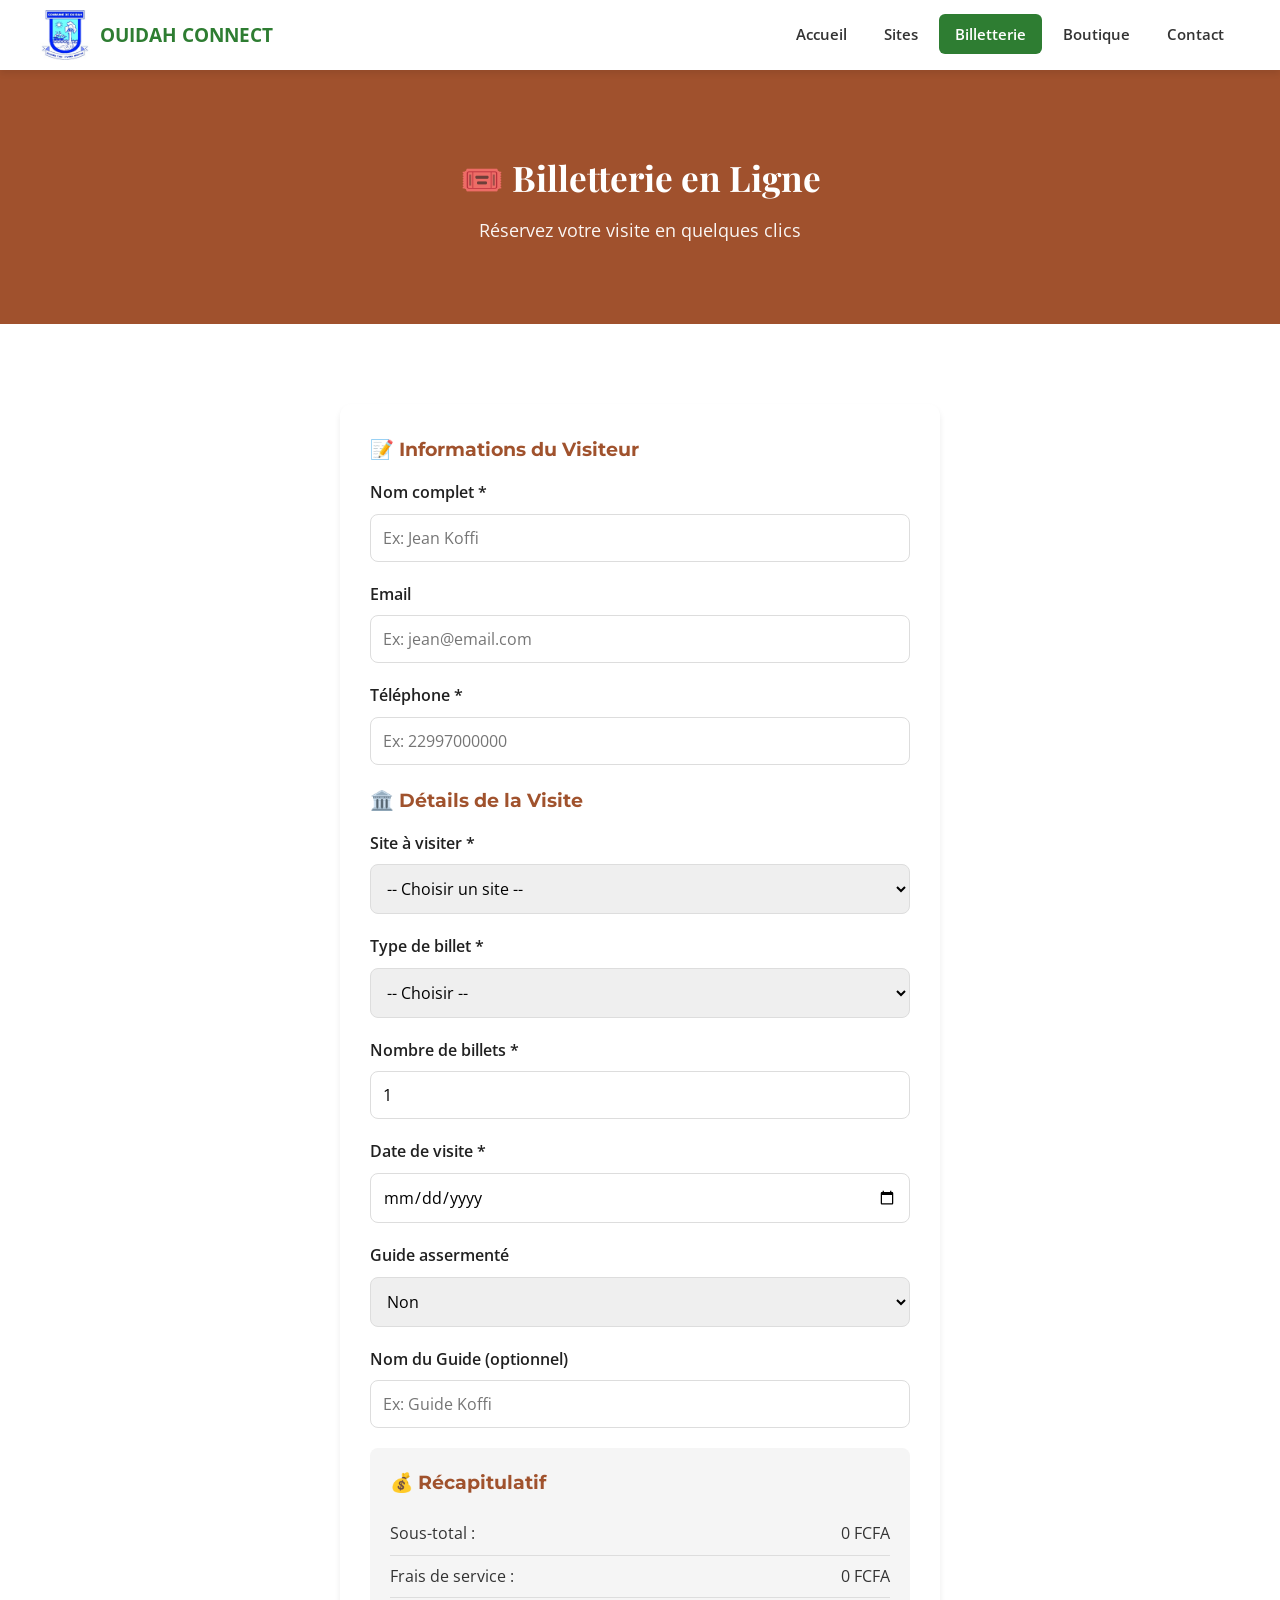
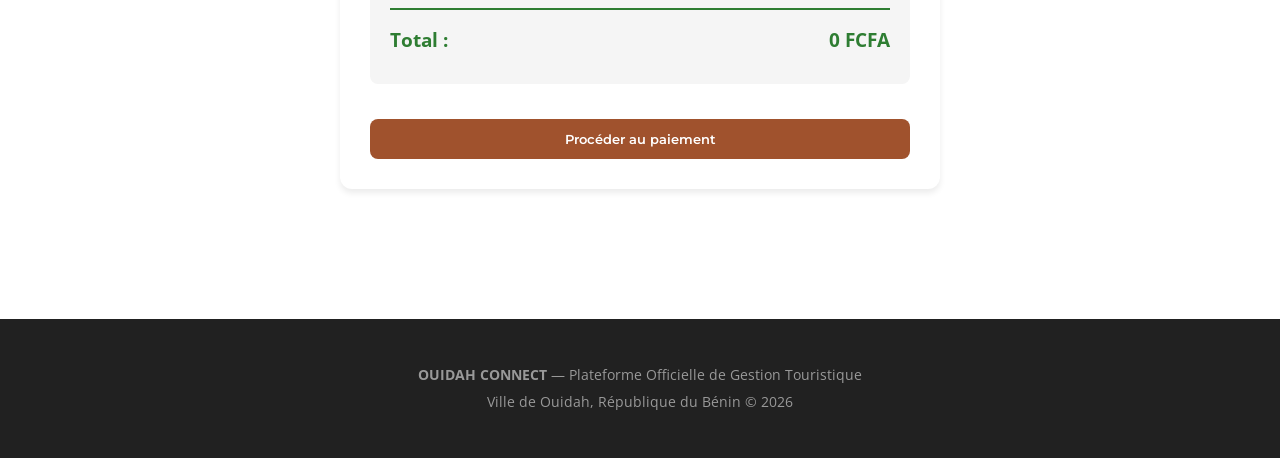
==== billetterie.html @ 8c0fed90 "Mise à jour complète : 5 pages HTML avec vidéos intégrées et design unifié" ====
<!DOCTYPE html>
<html lang="fr">
<head>
    <meta charset="UTF-8">
    <meta name="viewport" content="width=device-width, initial-scale=1.0">
    <title>Billetterie - OUIDAH CONNECT</title>
    <link rel="stylesheet" href="css/styles.css">
    <link href="https://fonts.googleapis.com/css2?family=Montserrat:wght@400;600;700&family=Open+Sans:wght@400;600&family=Playfair+Display:wght@700&display=swap" rel="stylesheet">
</head>
<body>

    <nav class="navbar">
        <div class="nav-container">
            <a href="index.html" class="nav-logo">
                <img src="images/logo-ouidah.png" alt="Logo" class="nav-logo-img">
                <span>OUIDAH CONNECT</span>
            </a>
            <button class="nav-toggle" id="navToggle">☰</button>
            <ul class="nav-menu" id="navMenu">
                <li><a href="index.html" class="nav-link">Accueil</a></li>
                <li><a href="sites.html" class="nav-link">Sites</a></li>
                <li><a href="billetterie.html" class="nav-link active">Billetterie</a></li>
                <li><a href="boutique.html" class="nav-link">Boutique</a></li>
                <li><a href="contact.html" class="nav-link">Contact</a></li>
            </ul>
        </div>
    </nav>

    <section class="page-header">
        <video class="page-header-video" autoplay muted loop playsinline>
            <source src="videos/hero-billetterie.mp4" type="video/mp4">
        </video>
        <div class="page-header-overlay"></div>
        <h1>🎟️ Billetterie en Ligne</h1>
        <p>Réservez votre visite en quelques clics</p>
    </section>

    <section class="section">
        <div class="container">
            <div class="booking-container">
                <form id="formBillet" class="booking-form">
                    <h2>📝 Informations du Visiteur</h2>
                    <div class="form-group">
                        <label for="nomVisiteur">Nom complet *</label>
                        <input type="text" id="nomVisiteur" required placeholder="Ex: Jean Koffi">
                    </div>
                    <div class="form-group">
                        <label for="emailVisiteur">Email</label>
                        <input type="email" id="emailVisiteur" placeholder="Ex: jean@email.com">
                    </div>
                    <div class="form-group">
                        <label for="telVisiteur">Téléphone *</label>
                        <input type="tel" id="telVisiteur" required placeholder="Ex: 22997000000">
                    </div>

                    <h2>🏛️ Détails de la Visite</h2>
                    <div class="form-group">
                        <label for="siteChoisi">Site à visiter *</label>
                        <select id="siteChoisi" required>
                            <option value="">-- Choisir un site --</option>
                            <option value="temple_pythons">Temple des Pythons</option>
                            <option value="musee_histoire">Musée d'Histoire</option>
                            <option value="route_esclaves">Route des Esclaves</option>
                            <option value="foret_sacree">Forêt Sacrée de Kpasse</option>
                        </select>
                    </div>
                    <div class="form-group">
                        <label for="typeBillet">Type de billet *</label>
                        <select id="typeBillet" required>
                            <option value="">-- Choisir --</option>
                            <option value="adulte_national">Adulte National (2 000 FCFA)</option>
                            <option value="adulte_etranger">Adulte Étranger (5 000 FCFA)</option>
                            <option value="enfant">Enfant (1 000 FCFA)</option>
                            <option value="etudiant">Étudiant (1 500 FCFA)</option>
                            <option value="groupe">Groupe par personne (1 500 FCFA)</option>
                            <option value="vip">VIP (15 000 FCFA)</option>
                        </select>
                    </div>
                    <div class="form-group">
                        <label for="nombreBillets">Nombre de billets *</label>
                        <input type="number" id="nombreBillets" min="1" max="50" value="1" required>
                    </div>
                    <div class="form-group">
                        <label for="dateVisite">Date de visite *</label>
                        <input type="date" id="dateVisite" required>
                    </div>
                    <div class="form-group">
                        <label for="guideOption">Guide assermenté</label>
                        <select id="guideOption">
                            <option value="non">Non</option>
                            <option value="oui">Oui (+5 000 FCFA)</option>
                        </select>
                    </div>
                    <div class="form-group">
                        <label for="nomGuide">Nom du Guide (optionnel)</label>
                        <input type="text" id="nomGuide" placeholder="Ex: Guide Koffi">
                    </div>

                    <div class="price-summary">
                        <h3>💰 Récapitulatif</h3>
                        <div class="price-line"><span>Sous-total :</span><span id="sousTotal">0 FCFA</span></div>
                        <div class="price-line"><span>Frais de service :</span><span id="fraisService">0 FCFA</span></div>
                        <div class="price-line total"><span>Total :</span><span id="prixTotal">0 FCFA</span></div>
                    </div>

                    <button type="submit" class="btn btn-primary btn-full">Procéder au paiement</button>
                </form>
            </div>
        </div>
    </section>

    <footer class="footer">
        <div class="container">
            <p><strong>OUIDAH CONNECT</strong> — Plateforme Officielle de Gestion Touristique</p>
            <p>Ville de Ouidah, République du Bénin © 2026</p>
        </div>
    </footer>
    <script src="js/app.js"></script>
</body>
</html>
---- css/styles.css ----
/* ============================================
   OUIDAH CONNECT - Feuille de style principale (VERSION UNIFIÉE & CORRIGÉE)
   Charte graphique : Terre de Sienne, Vert Profond, Or
   ============================================ */

/* --- VARIABLES CSS --- */
:root {
  --couleur-terre: #A0522D;
  --couleur-vert: #2E7D32;
  --couleur-or: #FFB300;
  --couleur-gris-clair: #F5F5F5;
  --couleur-noir: #212121;
  --couleur-blanc: #FFFFFF;
  --couleur-texte: #333333;
  --ombre-legere: 0 4px 6px rgba(0, 0, 0, 0.08);
  --ombre-moyenne: 0 8px 20px rgba(0, 0, 0, 0.12);
  --rayon-bordure: 8px;
  --transition: all 0.3s ease;
}

/* --- RESET & BASE --- */
* {
  margin: 0;
  padding: 0;
  box-sizing: border-box;
}

body {
  font-family: 'Open Sans', sans-serif;
  color: var(--couleur-texte);
  background-color: var(--couleur-blanc);
  line-height: 1.6;
}

h1, h2, h3, h4, h5, h6 {
  font-family: 'Montserrat', sans-serif;
  font-weight: 700;
  color: var(--couleur-noir);
}

a {
  text-decoration: none;
  color: inherit;
  transition: var(--transition);
}

ul {
  list-style: none;
}

img {
  max-width: 100%;
  height: auto;
  display: block;
}

.container {
  max-width: 1200px;
  margin: 0 auto;
  padding: 0 20px;
}

/* --- BOUTONS --- */
.btn {
  display: inline-block;
  padding: 12px 24px;
  border: none;
  border-radius: var(--rayon-bordure);
  font-family: 'Montserrat', sans-serif;
  font-weight: 600;
  cursor: pointer;
  transition: var(--transition);
  text-align: center;
}

.btn-primary {
  background-color: var(--couleur-terre);
  color: var(--couleur-blanc);
}

.btn-primary:hover {
  background-color: #8B4513;
  transform: translateY(-2px);
}

.btn-outline {
  background-color: transparent;
  border: 2px solid var(--couleur-terre); /* Changé pour être visible sur fond blanc */
  color: var(--couleur-terre);
}

.btn-outline:hover {
  background-color: var(--couleur-terre);
  color: var(--couleur-blanc);
}

.btn-sm { padding: 8px 16px; font-size: 0.9rem; }
.btn-lg { padding: 16px 32px; font-size: 1.1rem; }
.btn-full { width: 100%; margin-top: 15px; }

/* ========================================== */
/* NAVIGATION - FOND BLANC (CORRIGÉ & UNIQUE) */
/* ========================================== */
.navbar {
  background: var(--couleur-blanc);
  padding: 0 20px;
  position: sticky;
  top: 0;
  z-index: 1000;
  box-shadow: var(--ombre-legere);
}

.nav-container {
  max-width: 1200px;
  margin: 0 auto;
  display: flex;
  justify-content: space-between;
  align-items: center;
  height: 70px;
}

.nav-logo {
  display: flex;
  align-items: center;
  gap: 10px;
  color: var(--couleur-vert); /* Texte vert pour bien contraster avec le logo bleu */
  text-decoration: none;
  font-weight: 700;
  font-size: 1.2rem;
}

.nav-logo-img {
  height: 50px;
  width: auto;
}

.nav-menu {
  display: flex;
  gap: 5px;
}

.nav-link {
  color: var(--couleur-texte);
  text-decoration: none;
  padding: 10px 16px;
  border-radius: 6px;
  font-weight: 600;
  font-size: 0.95rem;
  transition: var(--transition);
}

.nav-link:hover, .nav-link.active {
  background: var(--couleur-vert);
  color: var(--couleur-blanc);
}

.nav-toggle {
  display: none;
  background: none;
  border: none;
  color: var(--couleur-texte);
  font-size: 1.5rem;
  cursor: pointer;
}

/* ========================================== */
/* HERO SECTION AVEC VIDÉO & OVERLAY BLANC    */
/* ========================================== */
.hero {
  position: relative;
  background: var(--couleur-blanc);
  overflow: hidden;
  min-height: 80vh;
  display: flex;
  align-items: center;
  justify-content: center;
  padding: 60px 20px;
}

.hero-video {
  position: absolute;
  top: 50%;
  left: 50%;
  min-width: 100%;
  min-height: 100%;
  width: auto;
  height: auto;
  transform: translate(-50%, -50%);
  z-index: 0;
  object-fit: cover;
}

.hero-overlay {
  position: absolute;
  top: 0;
  left: 0;
  right: 0;
  bottom: 0;
  background: rgba(255, 255, 255, 0.75); /* 75% blanc pour lisibilité maximale du logo/texte */
  z-index: 1;
}

.hero-content {
  position: relative;
  z-index: 2;
  max-width: 800px;
  text-align: center;
  color: var(--couleur-noir);
}

.hero-title {
  font-family: 'Playfair Display', serif;
  font-size: 3rem;
  margin-bottom: 15px;
  color: var(--couleur-terre);
}

.hero-subtitle {
  font-size: 1.2rem;
  margin-bottom: 30px;
  color: var(--couleur-texte);
}

.hero-buttons {
  display: flex;
  gap: 15px;
  justify-content: center;
  flex-wrap: wrap;
}

/* ========================================== */
/* PAGE HEADER (Pour les pages internes)      */
/* ========================================== */
.page-header {
  position: relative;
  background: var(--couleur-terre);
  color: var(--couleur-blanc);
  text-align: center;
  padding: 80px 20px;
  overflow: hidden;
}

.page-header-video {
  position: absolute;
  top: 50%;
  left: 50%;
  min-width: 100%;
  min-height: 100%;
  width: auto;
  height: auto;
  transform: translate(-50%, -50%);
  z-index: 0;
  object-fit: cover;
}

.page-header-overlay {
  position: absolute;
  top: 0;
  left: 0;
  right: 0;
  bottom: 0;
  background: rgba(160, 82, 45, 0.8); /* Overlay marron pour les pages internes */
  z-index: 1;
}

.page-header h1, .page-header p {
  position: relative;
  z-index: 2;
}

.page-header h1 {
  font-family: 'Playfair Display', serif;
  font-size: 2.2rem;
  margin-bottom: 10px;
  color: var(--couleur-blanc);
}

.page-header p {
  opacity: 0.95;
  font-size: 1.1rem;
}

/* ========================================== */
/* SECTIONS GÉNÉRALES                         */
/* ========================================== */
.section {
  padding: 80px 0;
}

.section:nth-child(even) {
  background-color: var(--couleur-gris-clair);
}

.section-header {
  text-align: center;
  margin-bottom: 50px;
}

.section-title {
  font-size: 2.2rem;
  color: var(--couleur-terre);
  margin-bottom: 10px;
}

.section-subtitle {
  font-size: 1.1rem;
  color: #666;
}

/* ========================================== */
/* HOME GRID (Cartes avec images)             */
/* ========================================== */
.home-grid {
  display: grid;
  grid-template-columns: repeat(auto-fit, minmax(280px, 1fr));
  gap: 25px;
  margin-top: 30px;
}

.home-card {
  background: var(--couleur-blanc);
  border-radius: 12px;
  overflow: hidden;
  text-decoration: none;
  color: inherit;
  box-shadow: var(--ombre-legere);
  transition: var(--transition);
  border-top: 4px solid var(--couleur-vert);
  display: flex;
  flex-direction: column;
}

.home-card:hover {
  transform: translateY(-8px);
  box-shadow: var(--ombre-moyenne);
}

.home-card-image {
  width: 100%;
  height: 180px;
  overflow: hidden;
}

.home-card-image img {
  width: 100%;
  height: 100%;
  object-fit: cover;
  transition: transform 0.3s;
}

.home-card:hover .home-card-image img {
  transform: scale(1.1);
}

.home-card-content {
  padding: 20px;
  flex: 1;
  display: flex;
  flex-direction: column;
  justify-content: center;
}

.home-card h3 {
  color: var(--couleur-vert);
  margin-bottom: 10px;
  font-size: 1.1rem;
}

.home-card p {
  color: #666;
  font-size: 0.9rem;
  line-height: 1.5;
  margin: 0;
}

/* ========================================== */
/* GRILLE DES SITES                           */
/* ========================================== */
.sites-grid {
  display: grid;
  gap: 25px;
}

.site-card {
  background: var(--couleur-blanc);
  border-radius: 12px;
  overflow: hidden;
  box-shadow: var(--ombre-legere);
  display: grid;
  grid-template-columns: 300px 1fr;
}

.site-image {
  position: relative;
  height: 100%;
  min-height: 200px;
}

.site-image img {
  width: 100%;
  height: 100%;
  object-fit: cover;
}

.site-badge {
  position: absolute;
  top: 15px;
  right: 15px;
  background-color: var(--couleur-or);
  color: var(--couleur-noir);
  padding: 5px 12px;
  border-radius: 20px;
  font-size: 0.8rem;
  font-weight: 700;
}

.site-info {
  padding: 25px;
  display: flex;
  flex-direction: column;
  justify-content: center;
}

.site-info h3 {
  color: var(--couleur-terre);
  font-size: 1.3rem;
  margin-bottom: 10px;
}

.site-meta {
  display: flex;
  gap: 20px;
  margin: 15px 0;
  color: #666;
  font-size: 0.9rem;
}

/* ========================================== */
/* BOUTIQUE                                   */
/* ========================================== */
.boutique-grid {
  display: grid;
  grid-template-columns: repeat(auto-fit, minmax(250px, 1fr));
  gap: 25px;
}

.product-card {
  background: var(--couleur-blanc);
  border-radius: 12px;
  overflow: hidden;
  box-shadow: var(--ombre-legere);
  text-align: center;
  transition: var(--transition);
}

.product-card:hover {
  transform: translateY(-5px);
  box-shadow: var(--ombre-moyenne);
}

.product-image {
  width: 100%;
  height: 220px;
  object-fit: cover;
}

.product-name {
  padding: 15px 15px 5px;
  color: var(--couleur-noir);
}

.product-price {
  color: var(--couleur-vert);
  font-weight: 700;
  font-size: 1.2rem;
  margin-bottom: 15px;
}

/* ========================================== */
/* FORMULAIRES (Billetterie & Contact)        */
/* ========================================== */
.booking-container, .contact-form-wrapper {
  max-width: 600px;
  margin: 0 auto;
}

.booking-form, .contact-form {
  background: var(--couleur-blanc);
  padding: 30px;
  border-radius: 12px;
  box-shadow: var(--ombre-legere);
}

.booking-form h2, .contact-form-wrapper h2 {
  color: var(--couleur-terre);
  margin: 20px 0 15px;
  font-size: 1.2rem;
}

.booking-form h2:first-child, .contact-form-wrapper h2:first-child { 
  margin-top: 0; 
}

.form-group {
  margin-bottom: 20px;
}

.form-group label {
  display: block;
  margin-bottom: 8px;
  font-weight: 600;
  color: var(--couleur-noir);
}

.form-group input,
.form-group select,
.form-group textarea {
  width: 100%;
  padding: 12px;
  border: 1px solid #ddd;
  border-radius: var(--rayon-bordure);
  font-family: inherit;
  font-size: 1rem;
  transition: var(--transition);
}

.form-group input:focus,
.form-group select:focus,
.form-group textarea:focus {
  outline: none;
  border-color: var(--couleur-terre);
  box-shadow: 0 0 0 3px rgba(160, 82, 45, 0.1);
}

.price-summary {
  background: var(--couleur-gris-clair);
  padding: 20px;
  border-radius: 8px;
  margin: 20px 0;
}

.price-summary h3 {
  color: var(--couleur-terre);
  margin-bottom: 15px;
}

.price-line {
  display: flex;
  justify-content: space-between;
  padding: 8px 0;
  border-bottom: 1px solid #ddd;
}

.price-line.total {
  border-bottom: none;
  font-weight: 700;
  font-size: 1.2rem;
  color: var(--couleur-vert);
  margin-top: 10px;
  padding-top: 15px;
  border-top: 2px solid var(--couleur-vert);
}

/* ========================================== */
/* CONTACT                                    */
/* ========================================== */
.contact-grid {
  display: grid;
  grid-template-columns: 1fr 1fr;
  gap: 30px;
}

.info-card {
  background: var(--couleur-blanc);
  padding: 20px;
  border-radius: 10px;
  margin-bottom: 15px;
  box-shadow: var(--ombre-legere);
}

.info-card h3 {
  color: var(--couleur-terre);
  margin-bottom: 10px;
  font-size: 1rem;
}

/* ========================================== */
/* FOOTER                                     */
/* ========================================== */
.footer {
  background: var(--couleur-noir);
  color: #999;
  padding: 40px 20px;
  text-align: center;
  margin-top: 50px;
}

.footer p {
  margin: 5px 0;
  font-size: 0.85rem;
}

/* ========================================== */
/* RESPONSIVE MOBILE                          */
/* ========================================== */
@media (max-width: 768px) {
  .nav-toggle { display: block; }
  
  .nav-menu {
    display: none;
    position: absolute;
    top: 70px;
    left: 0;
    right: 0;
    background: var(--couleur-blanc);
    flex-direction: column;
    padding: 20px;
    box-shadow: var(--ombre-moyenne);
  }
  
  .nav-menu.active { display: flex; }
  
  .nav-link {
    display: block;
    padding: 12px;
    border-bottom: 1px solid #eee;
  }
  
  .hero { min-height: 60vh; padding: 40px 15px; }
  .hero-title { font-size: 2rem; }
  .hero-subtitle { font-size: 1rem; }
  
  .site-card { grid-template-columns: 1fr; }
  .site-image { height: 200px; }
  
  .contact-grid { grid-template-columns: 1fr; }
  .home-grid { grid-template-columns: 1fr; }
  .home-card-image { height: 150px; }
}
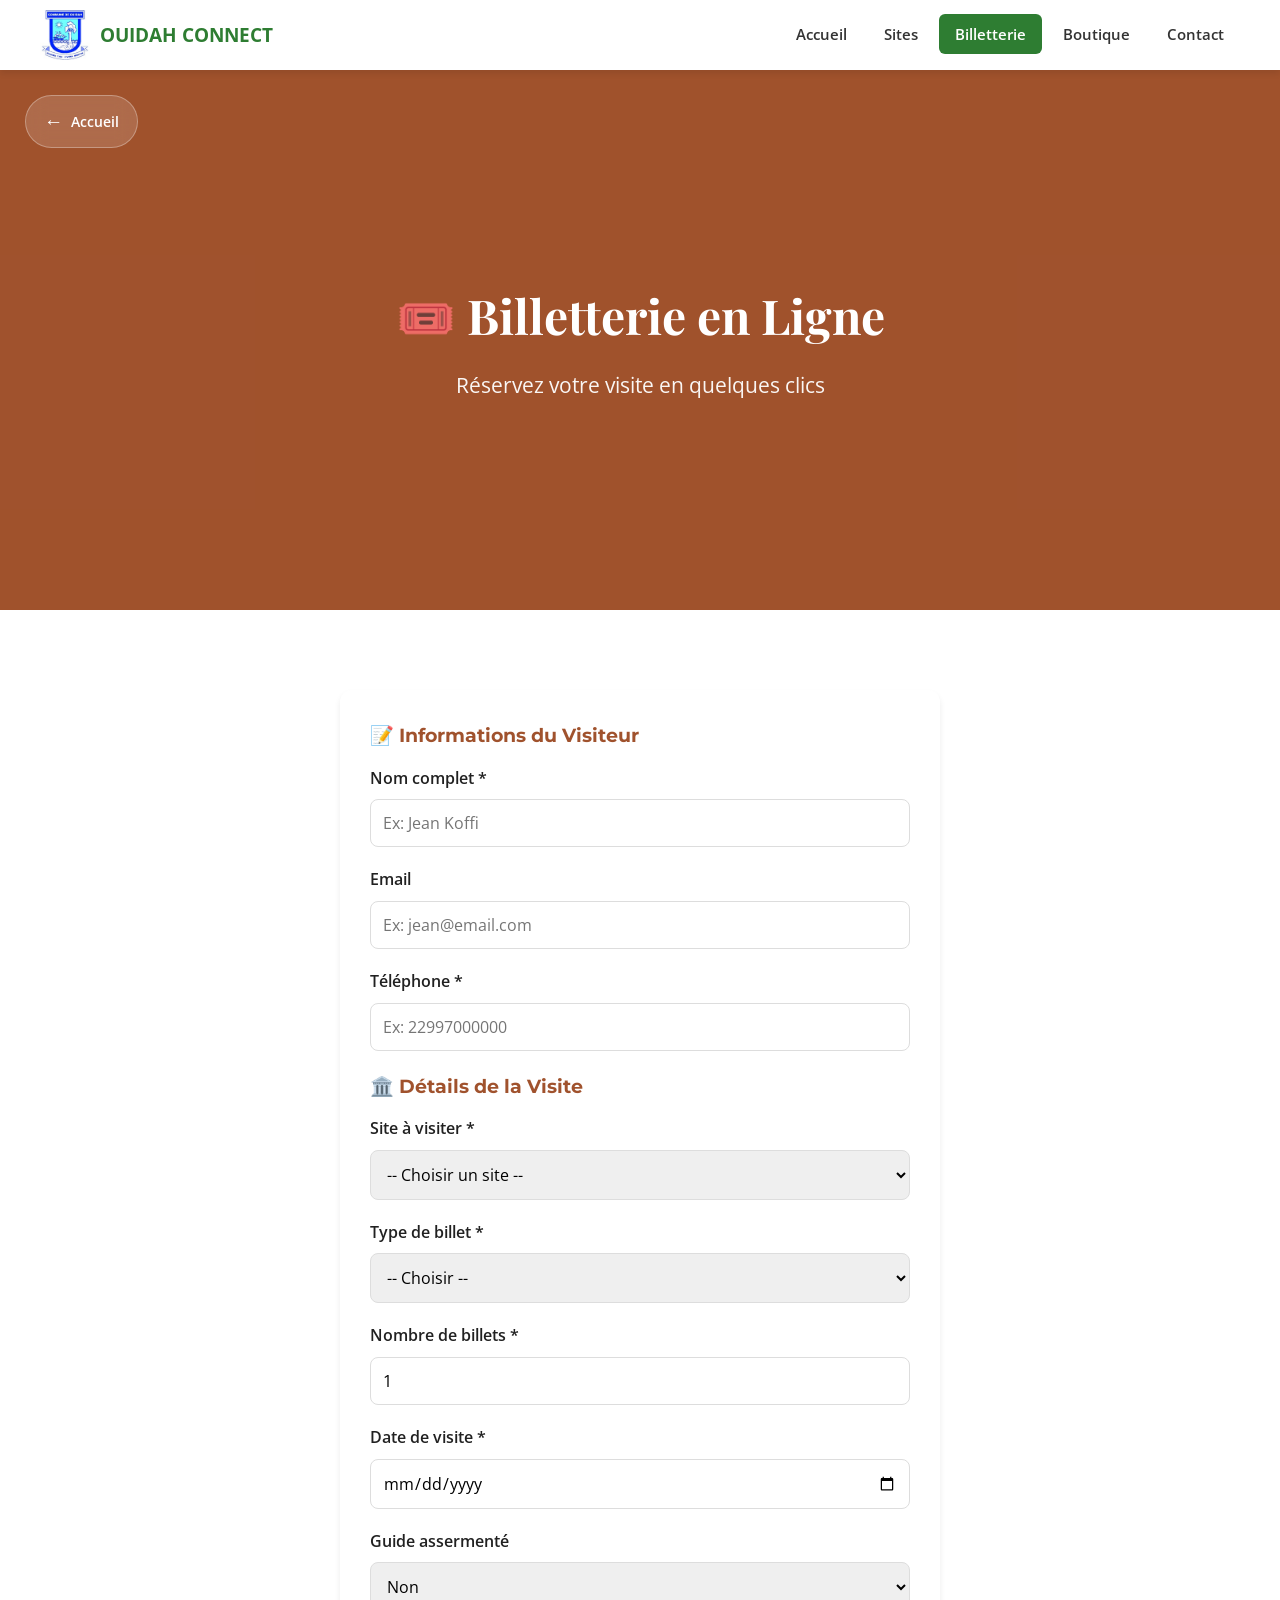
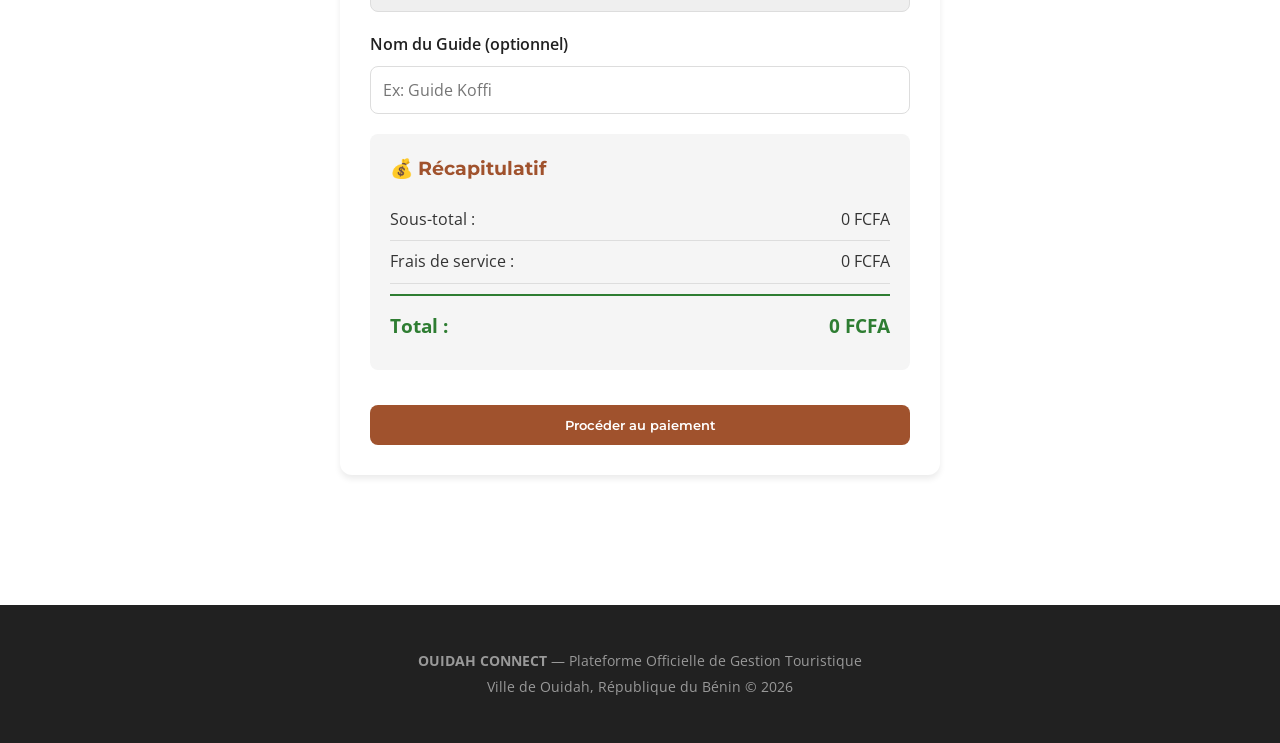
==== commit 68375684: "Correction menu mobile + bouton retour accueil sur toutes les pages" ====
--- a/billetterie.html
+++ b/billetterie.html
@@ -31,6 +31,7 @@
             <source src="videos/hero-billetterie.mp4" type="video/mp4">
         </video>
         <div class="page-header-overlay"></div>
+        <a href="index.html" class="back-home">Accueil</a>
         <h1>🎟️ Billetterie en Ligne</h1>
         <p>Réservez votre visite en quelques clics</p>
     </section>
--- a/css/styles.css
+++ b/css/styles.css
@@ -164,61 +164,69 @@
 }
 
 /* ========================================== */
-/* HERO SECTION AVEC VIDÉO & OVERLAY BLANC    */
+/* HERO SECTION AVEC VIDÉO (MODE SOMBRE)      */
 /* ========================================== */
 .hero {
   position: relative;
-  background: var(--couleur-blanc);
+  background: #000;
   overflow: hidden;
-  min-height: 80vh;
+  min-height: 85vh;
+  height: 85vh;
   display: flex;
   align-items: center;
   justify-content: center;
-  padding: 60px 20px;
+  padding: 0 20px;
 }
 
 .hero-video {
   position: absolute;
   top: 50%;
   left: 50%;
-  min-width: 100%;
-  min-height: 100%;
-  width: auto;
-  height: auto;
+  width: 100%;
+  height: 100%;
   transform: translate(-50%, -50%);
   z-index: 0;
   object-fit: cover;
 }
 
+/* OVERLAY SOMBRE pour effet cinématographique */
 .hero-overlay {
   position: absolute;
   top: 0;
   left: 0;
   right: 0;
   bottom: 0;
-  background: rgba(255, 255, 255, 0.75); /* 75% blanc pour lisibilité maximale du logo/texte */
+  background: linear-gradient(
+    135deg, 
+    rgba(0, 0, 0, 0.75) 0%, 
+    rgba(160, 82, 45, 0.55) 50%, 
+    rgba(0, 0, 0, 0.75) 100%
+  );
   z-index: 1;
 }
 
+/* Contenu texte en BLANC pour contraster */
 .hero-content {
   position: relative;
   z-index: 2;
   max-width: 800px;
   text-align: center;
-  color: var(--couleur-noir);
+  color: var(--couleur-blanc);
 }
 
 .hero-title {
   font-family: 'Playfair Display', serif;
-  font-size: 3rem;
+  font-size: 3.5rem;
   margin-bottom: 15px;
-  color: var(--couleur-terre);
+  color: var(--couleur-blanc);
+  text-shadow: 2px 2px 8px rgba(0, 0, 0, 0.6);
 }
 
 .hero-subtitle {
-  font-size: 1.2rem;
+  font-size: 1.3rem;
   margin-bottom: 30px;
-  color: var(--couleur-texte);
+  color: rgba(255, 255, 255, 0.95);
+  text-shadow: 1px 1px 4px rgba(0, 0, 0, 0.6);
 }
 
 .hero-buttons {
@@ -228,15 +236,49 @@
   flex-wrap: wrap;
 }
 
-/* ========================================== */
-/* PAGE HEADER (Pour les pages internes)      */
+/* Bouton outline adapté au fond sombre */
+.hero .btn-outline {
+  background: transparent;
+  border: 2px solid var(--couleur-blanc);
+  color: var(--couleur-blanc);
+}
+
+.hero .btn-outline:hover {
+  background: var(--couleur-blanc);
+  color: var(--couleur-terre);
+}
+
+/* RESPONSIVE HERO SOMBRE */
+@media (max-width: 768px) {
+  .hero {
+    min-height: 60vh;
+    padding: 40px 15px;
+  }
+  
+  .hero-title {
+    font-size: 2rem;
+  }
+  
+  .hero-subtitle {
+    font-size: 1rem;
+  }
+}
+
+/* ========================================== */
+/* PAGE HEADER AVEC VIDÉO (GRAND FORMAT)      */
 /* ========================================== */
 .page-header {
   position: relative;
   background: var(--couleur-terre);
   color: var(--couleur-blanc);
   text-align: center;
-  padding: 80px 20px;
+  min-height: 60vh; /* Prend 60% de la hauteur de l'écran sur les pages internes */
+  height: 60vh;
+  display: flex;
+  flex-direction: column;
+  align-items: center;
+  justify-content: center;
+  padding: 20px;
   overflow: hidden;
 }
 
@@ -244,10 +286,8 @@
   position: absolute;
   top: 50%;
   left: 50%;
-  min-width: 100%;
-  min-height: 100%;
-  width: auto;
-  height: auto;
+  width: 100%;
+  height: 100%;
   transform: translate(-50%, -50%);
   z-index: 0;
   object-fit: cover;
@@ -259,7 +299,7 @@
   left: 0;
   right: 0;
   bottom: 0;
-  background: rgba(160, 82, 45, 0.8); /* Overlay marron pour les pages internes */
+  background: rgba(160, 82, 45, 0.75); /* Overlay marron pour lisibilité */
   z-index: 1;
 }
 
@@ -270,14 +310,14 @@
 
 .page-header h1 {
   font-family: 'Playfair Display', serif;
-  font-size: 2.2rem;
-  margin-bottom: 10px;
+  font-size: 3rem;
+  margin-bottom: 15px;
   color: var(--couleur-blanc);
 }
 
 .page-header p {
   opacity: 0.95;
-  font-size: 1.1rem;
+  font-size: 1.3rem;
 }
 
 /* ========================================== */
@@ -598,6 +638,49 @@
 .footer p {
   margin: 5px 0;
   font-size: 0.85rem;
+}
+
+/* ========================================== */
+/* BOUTON RETOUR ACCUEIL                      */
+/* ========================================== */
+.back-home {
+  position: absolute;
+  top: 25px;
+  left: 25px;
+  z-index: 3;
+  display: inline-flex;
+  align-items: center;
+  gap: 8px;
+  background: rgba(255, 255, 255, 0.15);
+  backdrop-filter: blur(10px);
+  color: white;
+  padding: 10px 18px;
+  border-radius: 30px;
+  text-decoration: none;
+  font-weight: 600;
+  font-size: 0.9rem;
+  border: 1px solid rgba(255, 255, 255, 0.3);
+  transition: all 0.3s;
+}
+
+.back-home:hover {
+  background: rgba(255, 255, 255, 0.25);
+  transform: translateX(-3px);
+}
+
+.back-home::before {
+  content: "←";
+  font-size: 1.2rem;
+  font-weight: 700;
+}
+
+@media (max-width: 768px) {
+  .back-home {
+    top: 15px;
+    left: 15px;
+    padding: 8px 14px;
+    font-size: 0.8rem;
+  }
 }
 
 /* ========================================== */
